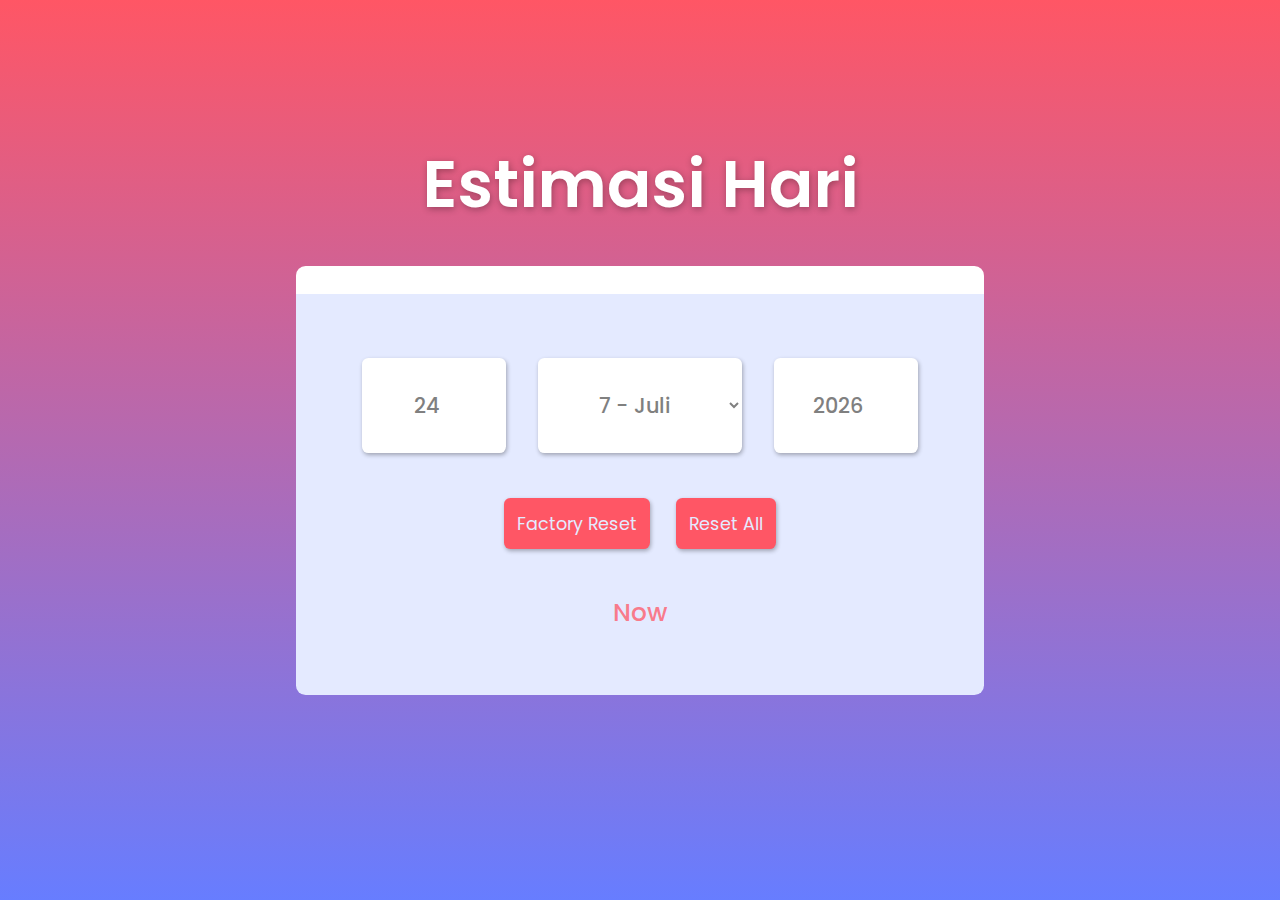
==== index.html @ dbeb9fa6 "Ubah Nama File Ke Index.html" ====
<html>
    <head>
        <title>Estimasi Hari</title>
        <link rel="stylesheet" href="style/style.css">
    </head>
    <body>
            <h1>Estimasi Hari</h1>
        <div class="content">
            <div class="input_form">
                <input type="number" id="inp_date" placeholder="Tanggal" class="input dateYear">
                <select id="inp_month" class="input">
                    <option value="0">1 - Januari</option>
                    <option value="1">2 - Februari</option>
                    <option value="2">3 - Maret</option>
                    <option value="3">4 - April</option>
                    <option value="4">5 - Mei</option>
                    <option value="5">6 - Juni</option>
                    <option value="6">7 - Juli</option>
                    <option value="7">8 - Agustus</option>
                    <option value="8">9 - September</option>
                    <option value="9">10 - Oktober</option>
                    <option value="10">11 - November</option>
                    <option value="11">12 - Desember</option>
                </select>
                <input type="number" id="inp_year" placeholder="Tahun" class="input dateYear">
            </div>
            
            <div class="button">
                <button class="FactoryReset">Factory Reset</button>
                <button class="ResetAll">Reset All</button>
            </div>
            <div class="display"></div>
        </div>

    
            <script src="script/reset.js"></script>
            <script src="script/proses.js"></script>
    </body>
</html>
---- style/style.css ----
@font-face{
    font-family: 'Poppins-SemiBold';
    src: url('../fonts/Poppins-SemiBold.woff')
}
@font-face{
    font-family: 'Poppins-Medium';
    src: url('../fonts/Poppins-Medium.woff')
}
@font-face{
    font-family: 'Poppins-Regular';
    src: url('../fonts/Poppins-Regular.woff')
}
*{
    border: none;
    outline: none;
}
body{
    margin: 0;
    padding: 0;
    background-image: linear-gradient(#FF5665,#677DFF);
}
h1{
    font-family: 'Poppins-SemiBold';
    text-align: center;
    font-size: 4.1rem;
    margin: 15vh 0 2rem;
    color: white;
    text-shadow: 1px 2px 7px rgba(0,0,0,.3);;
}
.content{
    text-align: center;
    background-color: #E4EAFF;
    margin: 0 auto;
    width: 35rem;
    padding: 4rem 4rem;
    border-radius: .6rem;
    border-top: 1.75rem solid white;
}
.input_form :nth-child(2){
    margin: 0 1.75rem;
    width: 12.75rem;
}
.input, button{
    text-align: center;
    border-radius: .4rem;
    font-family: 'Poppins-Medium';
}
.input{
    background-color: white;
    color: gray;
    font-size: 1.3rem;
    width: 9rem;
    padding: 2rem 1rem;
    transition: 300ms;
}
.dateYear:focus{
    transform: scale(1.2);
    font-size: 1.5rem;
}
.input, .button button{
    box-shadow: 1px 2px 4px rgba(0,0,0,.3);
}
.button{
    margin: 2.8rem 0;
}
.button button{
    font-size: 1.1rem;
    padding: .8rem;
    font-family: 'Poppins-Regular';
    background-color: #FF5665;
    margin: 0 .7rem;
    color: #E4EAFF;
}
.display{
    font-family: 'Poppins-Medium';
    color: rgba(255,86,101,.75);
    font-size: 1.55rem;
}
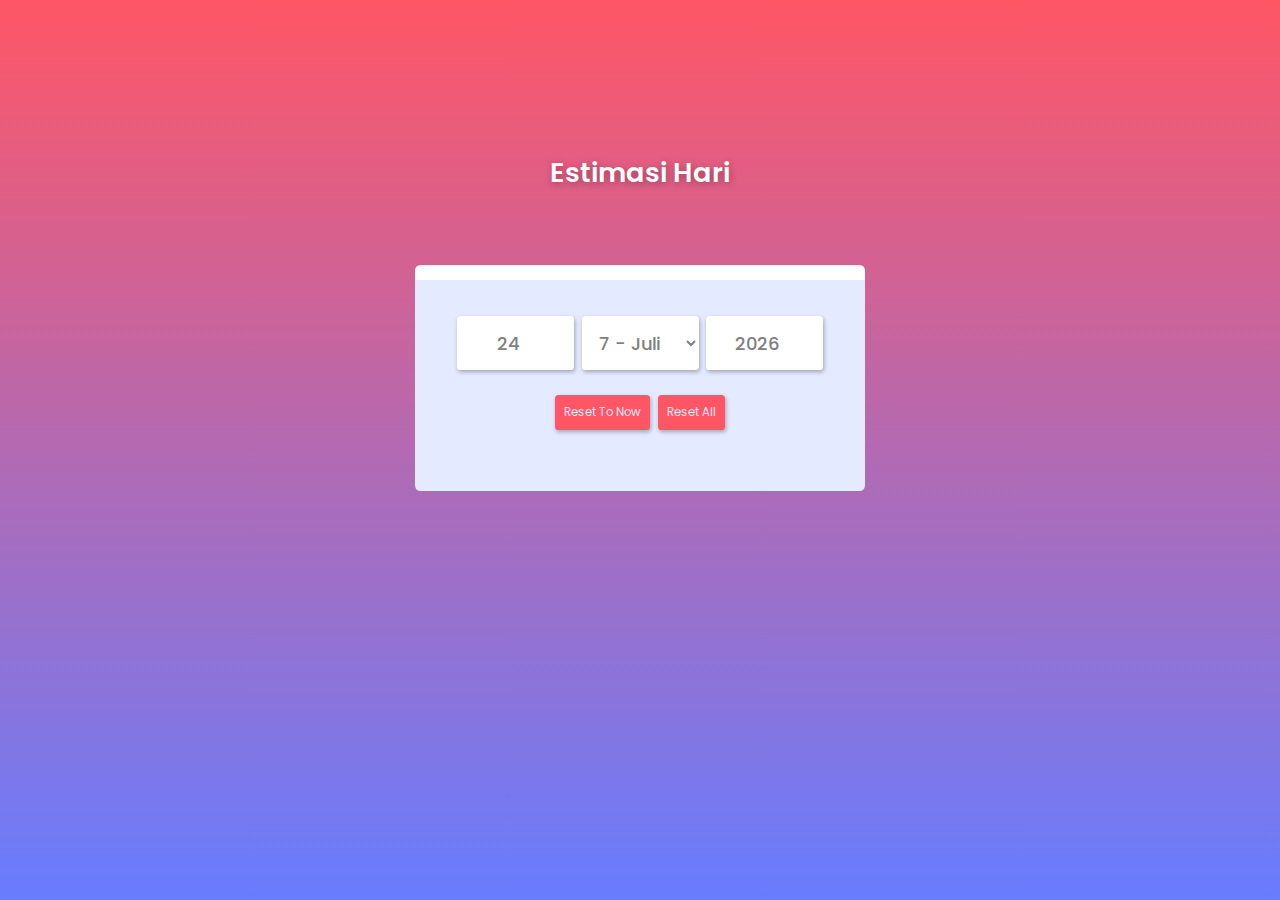
==== commit 0e9b2ac1: "Add files via upload" ====
--- a/index.html
+++ b/index.html
@@ -4,11 +4,11 @@
         <link rel="stylesheet" href="style/style.css">
     </head>
     <body>
-            <h1>Estimasi Hari</h1>
+        <h1>Estimasi Hari</h1>
         <div class="content">
             <div class="input_form">
-                <input type="number" id="inp_date" placeholder="Tanggal" class="input dateYear">
-                <select id="inp_month" class="input">
+                <input type="number" id="inp_date" placeholder="Tanggal">
+                <select id="inp_month">
                     <option value="0">1 - Januari</option>
                     <option value="1">2 - Februari</option>
                     <option value="2">3 - Maret</option>
@@ -22,11 +22,11 @@
                     <option value="10">11 - November</option>
                     <option value="11">12 - Desember</option>
                 </select>
-                <input type="number" id="inp_year" placeholder="Tahun" class="input dateYear">
+                <input type="number" id="inp_year" placeholder="Tahun">
             </div>
             
             <div class="button">
-                <button class="FactoryReset">Factory Reset</button>
+                <button class="ResetToNow">Reset To Now</button>
                 <button class="ResetAll">Reset All</button>
             </div>
             <div class="display"></div>
--- a/style/style.css
+++ b/style/style.css
@@ -13,66 +13,79 @@
 *{
     border: none;
     outline: none;
-}
-body{
     margin: 0;
     padding: 0;
+}
+:root{
     background-image: linear-gradient(#FF5665,#677DFF);
+    font-size: 18px;
 }
 h1{
     font-family: 'Poppins-SemiBold';
     text-align: center;
-    font-size: 4.1rem;
-    margin: 15vh 0 2rem;
+    font-size: 3rem;
+    margin: calc(25vh - 8rem) 0 0;
     color: white;
-    text-shadow: 1px 2px 7px rgba(0,0,0,.3);;
+    text-shadow: 1px 2px 7px rgba(0,0,0,.3);
 }
 .content{
     text-align: center;
     background-color: #E4EAFF;
-    margin: 0 auto;
-    width: 35rem;
+    margin: 8rem auto ;
+    width: 74vw;
+    max-width: 42rem;
     padding: 4rem 4rem;
     border-radius: .6rem;
     border-top: 1.75rem solid white;
 }
-.input_form :nth-child(2){
-    margin: 0 1.75rem;
-    width: 12.75rem;
+.input_form{
+    display: flex;
+    justify-content: center;
+    gap: .8rem;
 }
-.input, button{
+.input_form > *{
+    background-color: white;
+    color: gray;
+    font-size: 2rem;
+    padding: 1.5rem;
+    transition: 0.3s;
+    width: 13rem;
+}
+.input_form > *, button{
     text-align: center;
     border-radius: .4rem;
     font-family: 'Poppins-Medium';
 }
-.input{
-    background-color: white;
-    color: gray;
-    font-size: 1.3rem;
-    width: 9rem;
-    padding: 2rem 1rem;
-    transition: 300ms;
+.input_form :nth-child(2){
+    text-align: justify;
 }
-.dateYear:focus{
+.input_form :nth-child(1):focus,.input_form :nth-child(3):focus{
     transform: scale(1.2);
     font-size: 1.5rem;
 }
-.input, .button button{
+.input_form > *, .button button{
     box-shadow: 1px 2px 4px rgba(0,0,0,.3);
 }
 .button{
     margin: 2.8rem 0;
+    display: flex;
+    justify-content: center;
+    gap: .8rem;
 }
-.button button{
-    font-size: 1.1rem;
-    padding: .8rem;
+.button > *{
+    font-size: 1.3rem;
+    padding: 1rem;
     font-family: 'Poppins-Regular';
     background-color: #FF5665;
-    margin: 0 .7rem;
     color: #E4EAFF;
 }
 .display{
     font-family: 'Poppins-Medium';
     color: rgba(255,86,101,.75);
-    font-size: 1.55rem;
+    font-size: 1.8rem;
+}
+@media (min-width:990px){
+    :root{
+        font-size: 9px;
+    }
 }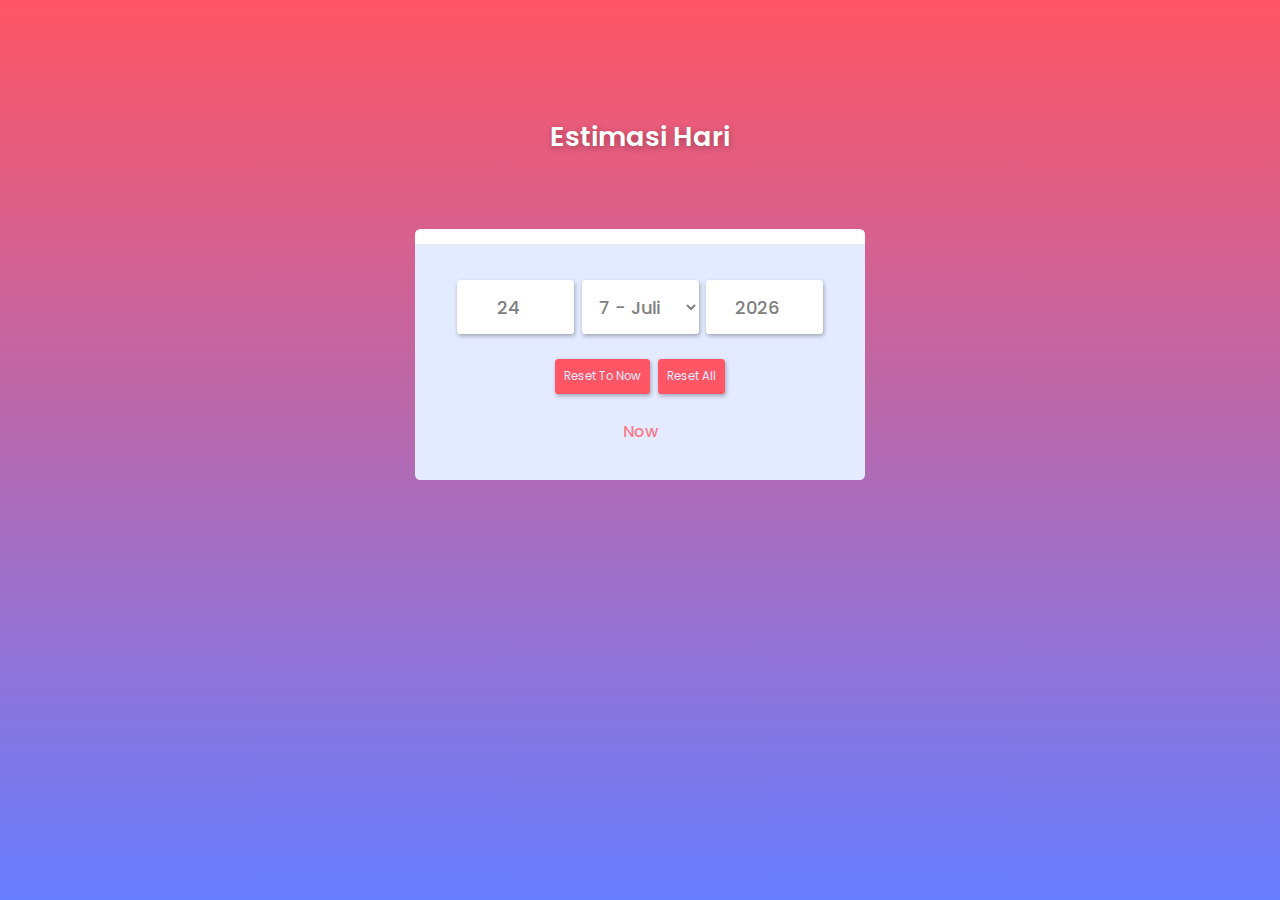
==== commit 100a4205: "Add files via upload" ====
--- a/index.html
+++ b/index.html
@@ -33,7 +33,6 @@
         </div>
 
     
-            <script src="script/reset.js"></script>
             <script src="script/proses.js"></script>
     </body>
 </html>
--- a/style/style.css
+++ b/style/style.css
@@ -24,7 +24,7 @@
     font-family: 'Poppins-SemiBold';
     text-align: center;
     font-size: 3rem;
-    margin: calc(25vh - 8rem) 0 0;
+    margin: calc(25vh - 12rem) 0 0;
     color: white;
     text-shadow: 1px 2px 7px rgba(0,0,0,.3);
 }
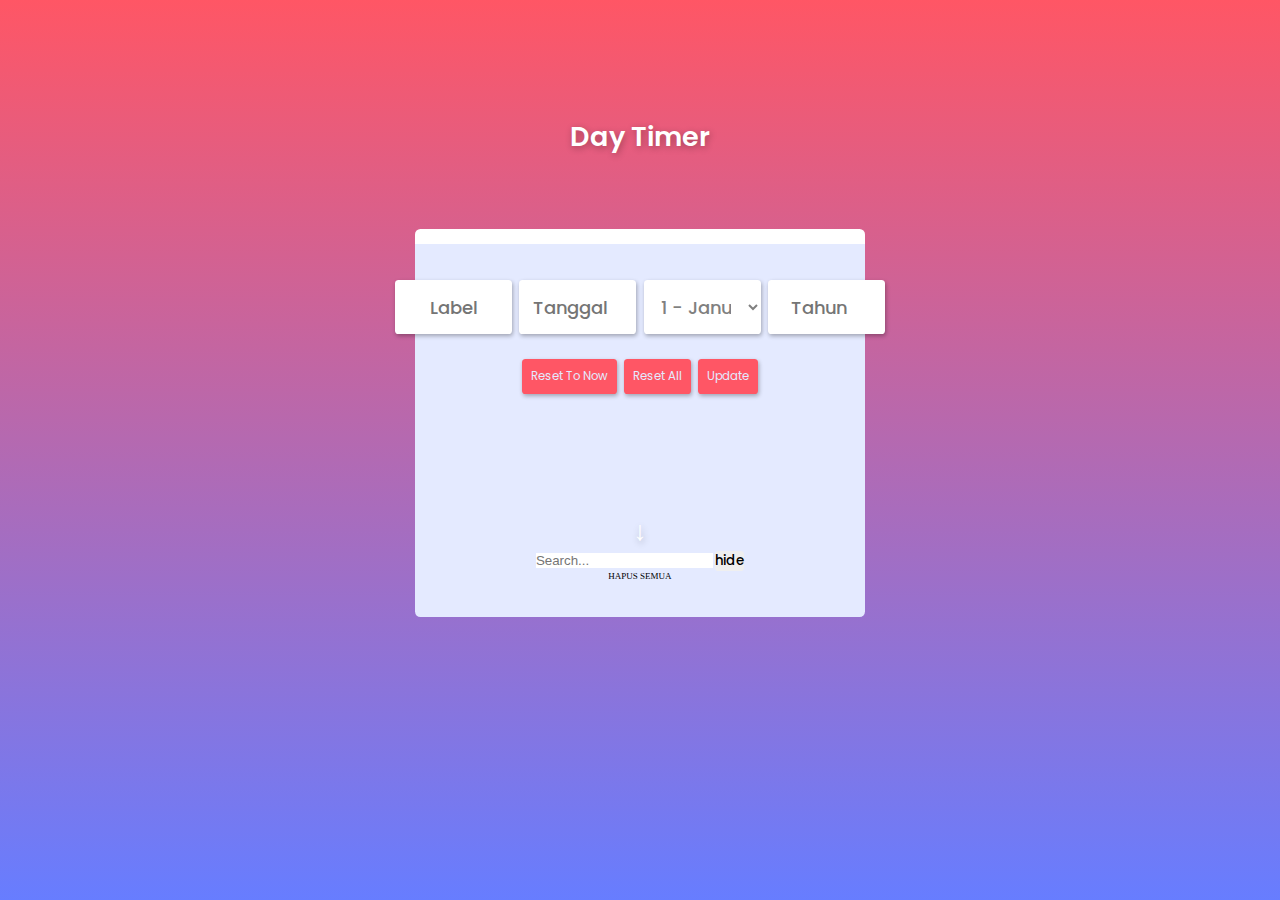
==== commit 5af02d28: "Add files via upload" ====
--- a/index.html
+++ b/index.html
@@ -1,38 +1,71 @@
 <html>
-    <head>
-        <title>Estimasi Hari</title>
-        <link rel="stylesheet" href="style/style.css">
-    </head>
-    <body>
-        <h1>Estimasi Hari</h1>
-        <div class="content">
-            <div class="input_form">
-                <input type="number" id="inp_date" placeholder="Tanggal">
-                <select id="inp_month">
-                    <option value="0">1 - Januari</option>
-                    <option value="1">2 - Februari</option>
-                    <option value="2">3 - Maret</option>
-                    <option value="3">4 - April</option>
-                    <option value="4">5 - Mei</option>
-                    <option value="5">6 - Juni</option>
-                    <option value="6">7 - Juli</option>
-                    <option value="7">8 - Agustus</option>
-                    <option value="8">9 - September</option>
-                    <option value="9">10 - Oktober</option>
-                    <option value="10">11 - November</option>
-                    <option value="11">12 - Desember</option>
-                </select>
-                <input type="number" id="inp_year" placeholder="Tahun">
-            </div>
-            
-            <div class="button">
-                <button class="ResetToNow">Reset To Now</button>
-                <button class="ResetAll">Reset All</button>
-            </div>
-            <div class="display"></div>
+<head>
+    <title>Day Timer</title>
+    <link rel="stylesheet" href="style/style.css">
+</head>
+<body>
+    <h1>Day Timer</h1>
+    <div class="content">
+        <div class="input_form">
+            <input type="text" placeholder="Label" id="label" class="label">
+            <input type="number" id="inp_date" placeholder="Tanggal">
+            <select id="inp_month">
+                <option value="0">1 - Januari</option>
+                <option value="1">2 - Februari</option>
+                <option value="2">3 - Maret</option>
+                <option value="3">4 - April</option>
+                <option value="4">5 - Mei</option>
+                <option value="5">6 - Juni</option>
+                <option value="6">7 - Juli</option>
+                <option value="7">8 - Agustus</option>
+                <option value="8">9 - September</option>
+                <option value="9">10 - Oktober</option>
+                <option value="10">11 - November</option>
+                <option value="11">12 - Desember</option>
+            </select>
+            <input type="number" id="inp_year" placeholder="Tahun">
         </div>
 
+        <div class="button">
+            <button id="reset-inp-to-now">Reset To Now</button>
+            <button id="reset-inp-all">Reset All</button>
+            <button id="update-data">Update</button>
+        </div>
+        <div class="display"></div>
+
+        <div class="expand">
+            <h1 id="expand">&#8595;</h1>
+
+            <div class="container-expand">
+
+                <input type="search" id="box-search-items" placeholder="Search...">
+                <button id="hide-item" class="hidden">hide</button>
+                
+                <p id="txt-total-item" class="txt-total-item"></p>
+
+                <div class="container-expand-list">
+                    <!--
+                                        <div id="i0">
+                                            <p>
+                                                default
+                                            </p>
+                                            <p>
+                                                12 Juli 2022
+                                            </p>
+                                            <span>Now</span>
+                                        </div>-->
+                </div>
+                <p class="delete-all-item" id="btn-del-all-items">
+                    HAPUS SEMUA
+                </p>
+
+            </div>
+
+        </div>
+    </div>
     
-            <script src="script/proses.js"></script>
-    </body>
-</html>
+    <p id="xnxx"></p>
+
+    <script src="script/proses.js"></script>
+</body>
+</html>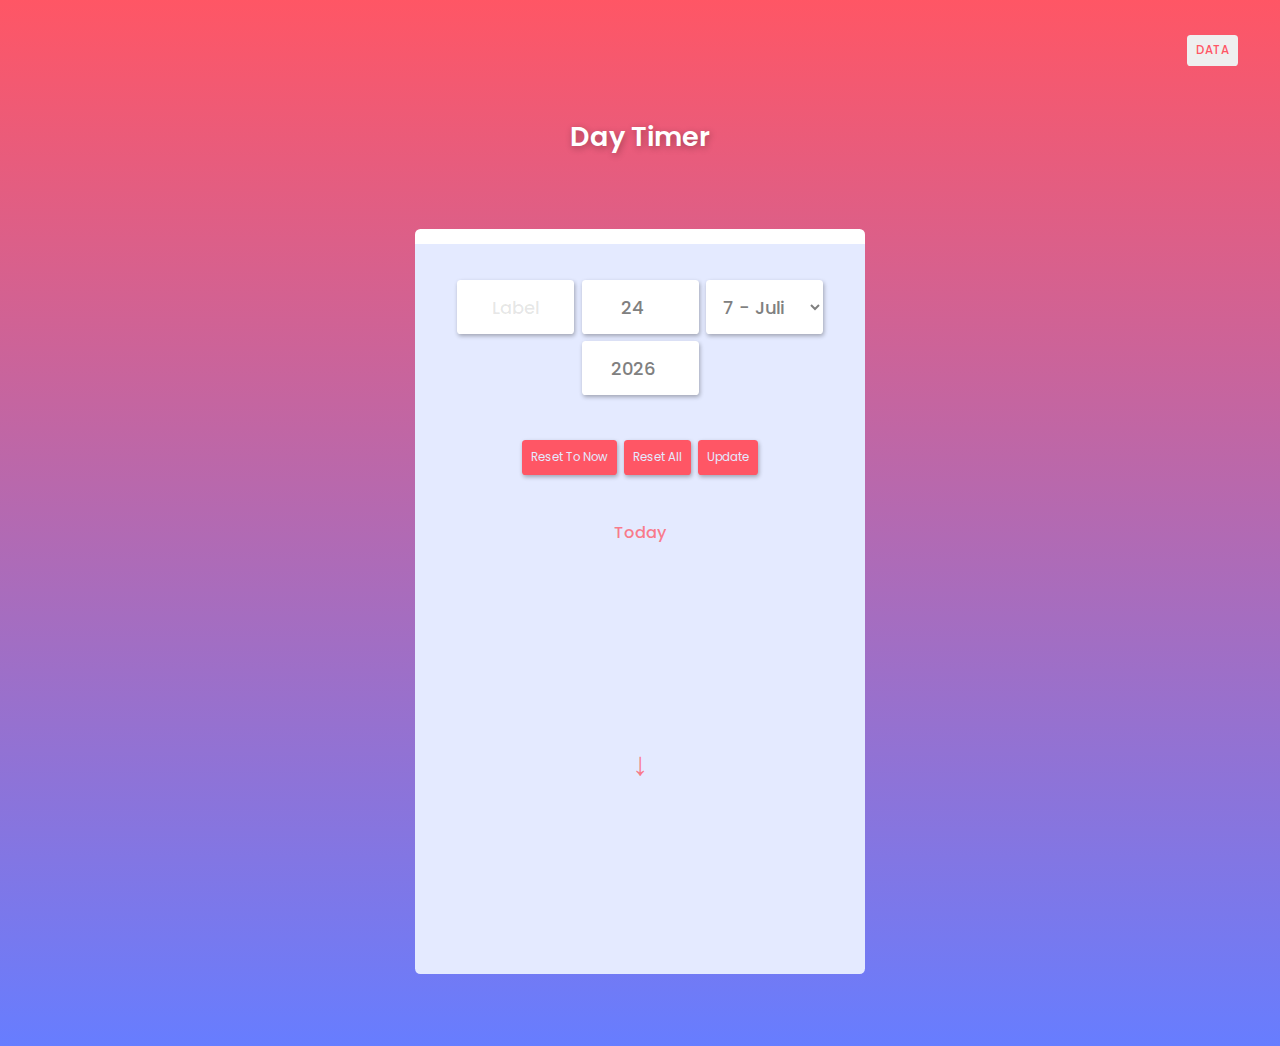
==== commit 1cfce1c8: "Add files via upload" ====
--- a/index.html
+++ b/index.html
@@ -40,20 +40,20 @@
 
                 <input type="search" id="box-search-items" placeholder="Search...">
                 <button id="hide-item" class="hidden">hide</button>
-                
+
                 <p id="txt-total-item" class="txt-total-item"></p>
 
                 <div class="container-expand-list">
                     <!--
-                                        <div id="i0">
-                                            <p>
-                                                default
-                                            </p>
-                                            <p>
-                                                12 Juli 2022
-                                            </p>
-                                            <span>Now</span>
-                                        </div>-->
+                                                            <div id="i0">
+                                                                <p>
+                                                                    default
+                                                                </p>
+                                                                <p>
+                                                                    12 Juli 2022
+                                                                </p>
+                                                                <span>Now</span>
+                                                            </div>-->
                 </div>
                 <p class="delete-all-item" id="btn-del-all-items">
                     HAPUS SEMUA
@@ -63,8 +63,17 @@
 
         </div>
     </div>
-    
-    <p id="xnxx"></p>
+
+    <div class="container-update-data" id="container-update-data">
+        <p id="updToServer">
+            Update Data Ke Sever
+        </p>
+        <p id="updFromServer">
+            Update Data Dari Server
+        </p>
+    </div>
+
+    <button class="btn-update-data" id="btn-update-data">DATA</button>
 
     <script src="script/proses.js"></script>
 </body>
--- a/style/style.css
+++ b/style/style.css
@@ -1,26 +1,27 @@
-@font-face{
+@font-face {
     font-family: 'Poppins-SemiBold';
     src: url('../fonts/Poppins-SemiBold.woff')
 }
-@font-face{
+@font-face {
     font-family: 'Poppins-Medium';
     src: url('../fonts/Poppins-Medium.woff')
 }
-@font-face{
+@font-face {
     font-family: 'Poppins-Regular';
     src: url('../fonts/Poppins-Regular.woff')
 }
-*{
+* {
     border: none;
     outline: none;
     margin: 0;
     padding: 0;
+    user-select: none;
 }
-:root{
+:root {
     background-image: linear-gradient(#FF5665,#677DFF);
     font-size: 18px;
 }
-h1{
+body > h1 {
     font-family: 'Poppins-SemiBold';
     text-align: center;
     font-size: 3rem;
@@ -28,22 +29,26 @@
     color: white;
     text-shadow: 1px 2px 7px rgba(0,0,0,.3);
 }
-.content{
-    text-align: center;
+.content {
+    display: flex;
+    flex-direction: column;
+    gap: 45px;
+    align-items: center;
     background-color: #E4EAFF;
-    margin: 8rem auto ;
+    margin: 8rem auto;
     width: 74vw;
     max-width: 42rem;
     padding: 4rem 4rem;
     border-radius: .6rem;
     border-top: 1.75rem solid white;
 }
-.input_form{
+.input_form {
     display: flex;
     justify-content: center;
     gap: .8rem;
+    flex-wrap: wrap;
 }
-.input_form > *{
+.input_form > * {
     background-color: white;
     color: gray;
     font-size: 2rem;
@@ -51,41 +56,137 @@
     transition: 0.3s;
     width: 13rem;
 }
-.input_form > *, button{
+::placeholder {
+    color: rgba(0,0,0,.1);
+}
+.input_form > *, button {
     text-align: center;
     border-radius: .4rem;
     font-family: 'Poppins-Medium';
 }
-.input_form :nth-child(2){
+.input_form :nth-child(3) {
     text-align: justify;
 }
-.input_form :nth-child(1):focus,.input_form :nth-child(3):focus{
-    transform: scale(1.2);
-    font-size: 1.5rem;
-}
-.input_form > *, .button button{
+.input_form > *, .button button {
     box-shadow: 1px 2px 4px rgba(0,0,0,.3);
 }
-.button{
-    margin: 2.8rem 0;
+.button {
     display: flex;
     justify-content: center;
     gap: .8rem;
 }
-.button > *{
+.button > * {
     font-size: 1.3rem;
     padding: 1rem;
     font-family: 'Poppins-Regular';
     background-color: #FF5665;
     color: #E4EAFF;
 }
-.display{
+.display {
     font-family: 'Poppins-Medium';
     color: rgba(255,86,101,.75);
     font-size: 1.8rem;
 }
-@media (min-width:990px){
-    :root{
+.expand {
+    display: flex;
+    flex-direction: column;
+    text-align: center;
+    font-size: 1.8rem;
+    font-family: 'Poppins-Medium';
+    color: rgba(255,86,101,.75);
+}
+.expand > h1 {
+    margin: 150px 0;
+}
+.container-expand {
+    display: none;
+    flex-direction: column;
+    flex-wrap: wrap;
+    gap: 35px;
+    justify-content: center;
+    align-items: center;
+
+}
+.container-expand.show {
+    display: flex;
+}
+.txt-total-item {
+    font-weight: bold;
+    font-size: 2.3rem;
+    margin: 7px 0;
+}
+input[type=search] {
+    padding: 23px 27px;
+    font-size: 2.1rem;
+    font-family: inherit;
+    border-radius: 5px;
+    color: gray;
+    box-shadow: -4px 4px 6px rgba(0,0,0,.17);
+}
+.container-expand button {
+    background-color: rgb(255,86,101);
+    color: white;
+    padding: 14px 22px;
+    border-radius: 5px;
+    margin: 50px 0;
+    font-size: 1.3rem;
+}
+.container-expand-list {
+    display: flex;
+    flex-direction: column;
+    gap: 4rem;
+}
+.before {
+    color: rgba(255,86,101,.37);
+}
+.container-expand-list > div > p:first-child {
+    font-weight: bold;
+}
+.delete-all-item {
+    background-color: rgb(255,86,101);
+    color: white;
+    padding: 15px 25px;
+    border-radius: 5px;
+    margin-top: 35px;
+}
+.btn-update-data {
+    position: absolute;
+    top: 35px;
+    right: 42px;
+    padding: .8rem 1rem;
+    font-size: 1.3rem;
+    color: #FF5665;
+}
+.container-update-data {
+    position: absolute;
+    background: #fff;
+    top: 35px;
+    right: 42px;
+    z-index: 4;
+    padding: 2rem;
+    font-size: 1.5rem;
+    font-family: 'Poppins-Medium';
+    display: flex;
+    display: none;
+    flex-direction: column;
+    gap: 1.1rem;
+    border-radius: 7px;
+}
+.container-update-data.show {
+    display: flex;
+}
+.container-update-data > p {
+    padding: .8rem;
+    text-align: center;
+    border-radius: 6px;
+    color: #FF5665;
+}
+.container-update-data > p:active {
+    background: rgba(0,0,0,.2);
+}
+
+@media (min-width:990px) {
+:root {
         font-size: 9px;
     }
 }